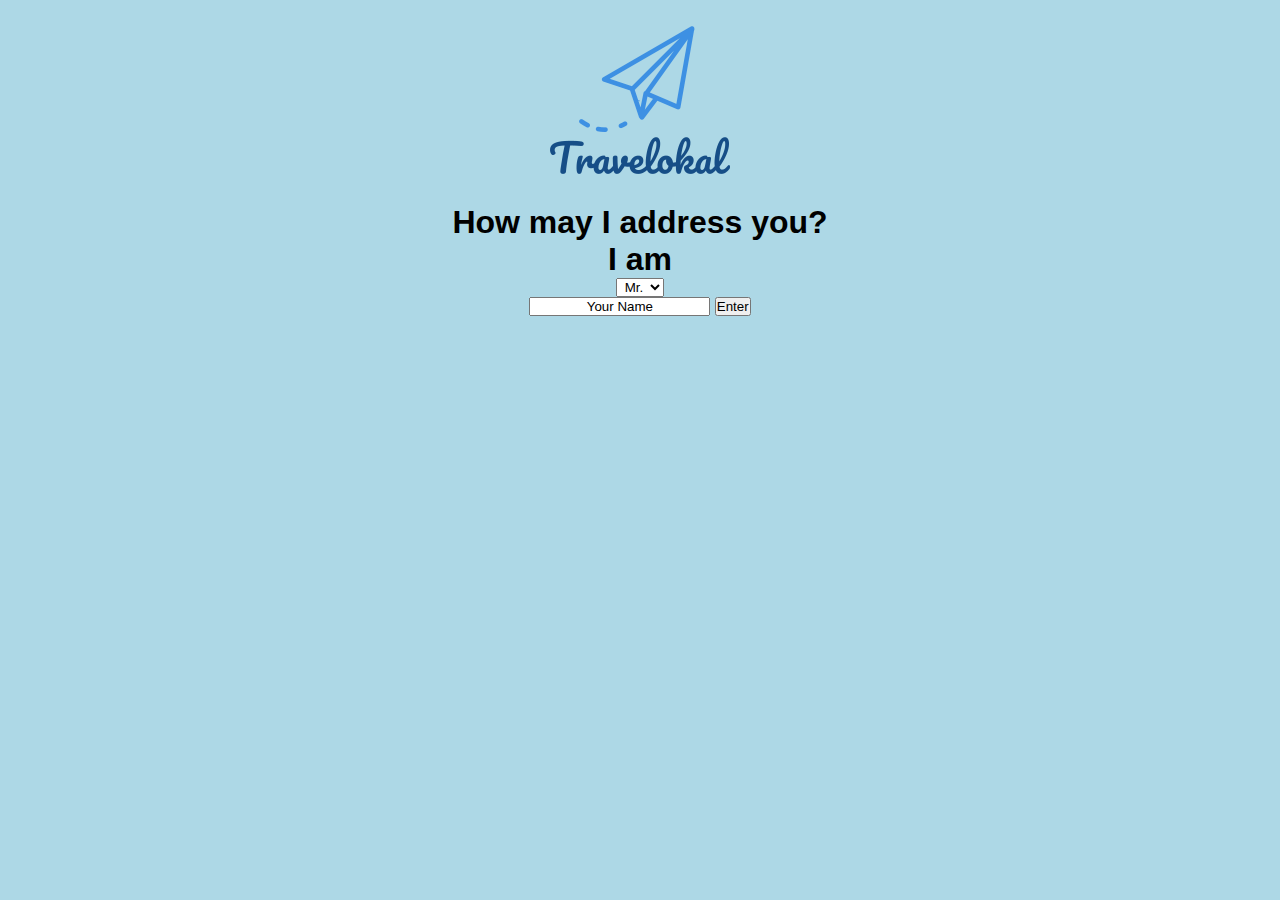
==== index.html @ 07273100 "tes flight" ====
<!DOCTYPE html>
<html lang="en">
    <head>
        <title>Travelokal - Your Ideal Traveling Partner</title>
        <link href="./style.css" rel="stylesheet"/>
    </head>
    <body>
        <img src="img/logo/blue-logo.png"/>
        <div>
            <h1>How may I address you?</h1>
            <h1>I am</h1>
            <div>
                <select>
                    <option value="mr.">Mr.</option>
                    <option value="mrs."">Mrs.</option>
                </select>
                <form>
                    <input id="name" type="text" value="Your Name"/>
                    <input type="submit" value="Enter"/>
                </form>
            </div>
        </div>
    </body>
</html>
---- style.css ----
*{
    text-decoration: none;
    padding: 0;
    margin: 0;
    text-align: center;
    font-family: 'Book Antiqua', sans-serif;
    box-sizing: border-box;
}
body {
    /*background-image: linear-gradient(#781bdf, #d25275);*/
    background-color: lightblue;
}
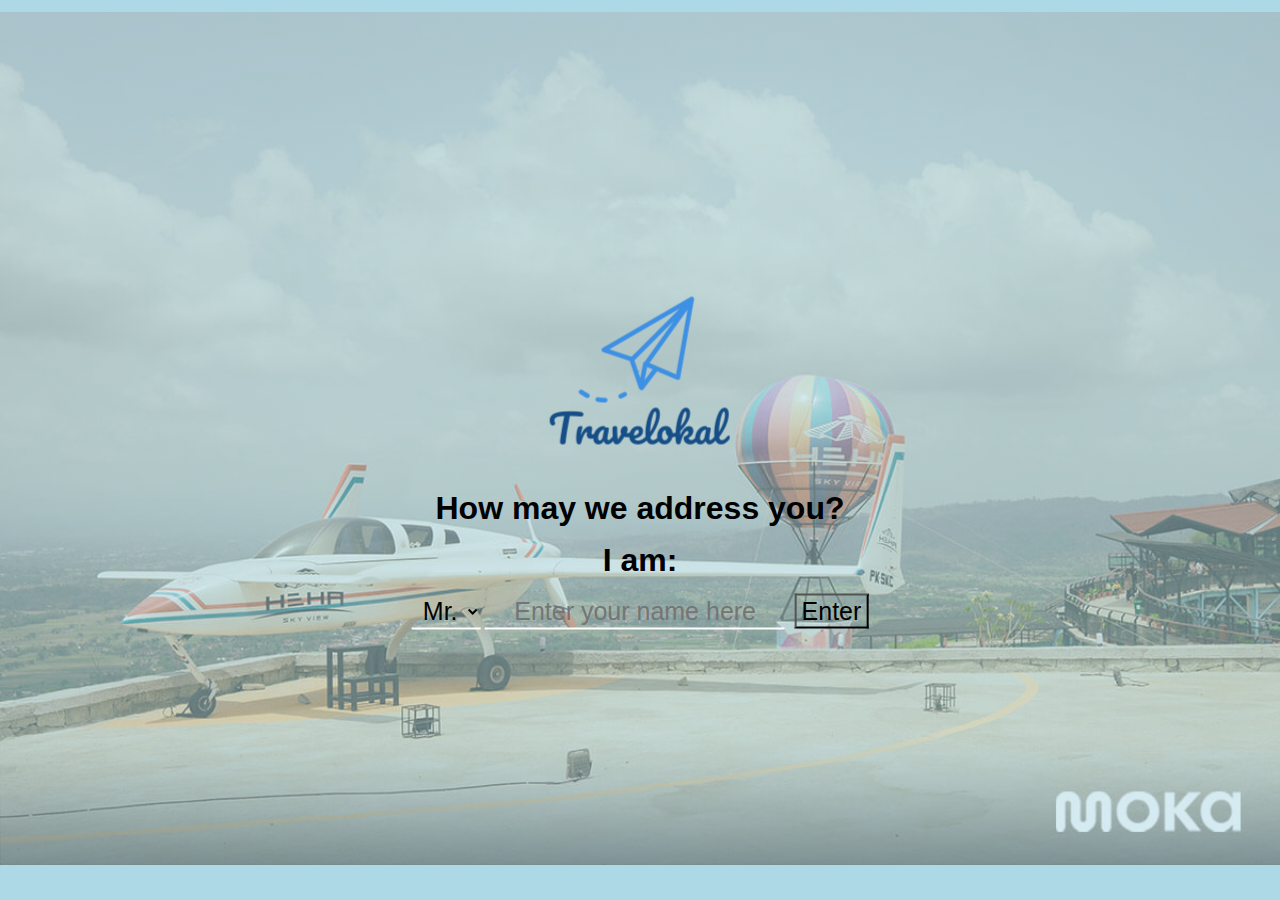
==== commit e3a51041: "setengah jadi" ====
--- a/index.html
+++ b/index.html
@@ -5,20 +5,40 @@
         <link href="./style.css" rel="stylesheet"/>
     </head>
     <body>
-        <img src="img/logo/blue-logo.png"/>
-        <div>
-            <h1>How may I address you?</h1>
-            <h1>I am</h1>
-            <div>
-                <select>
-                    <option value="mr.">Mr.</option>
-                    <option value="mrs."">Mrs.</option>
+        <div id="landing-page">
+            <img src="img/logo/blue-logo.png"/>
+            <h1 class="asking-name">How may we address you?</h1>
+            <h1 class="asking-name">I am:</h1>
+            <div id="customer-welcome">
+                <select id="gender">
+                    <option value="Mr.">Mr.</option>
+                    <option value="Mrs.">Mrs.</option>
                 </select>
-                <form>
-                    <input id="name" type="text" value="Your Name"/>
-                    <input type="submit" value="Enter"/>
+                <form id="name-form">
+                    <input class="text-form" id="customer-name" type="text" placeholder="Enter your name here" required/>
+                    <button class="button-form" id="input-name">Enter</button>
                 </form>
             </div>
         </div>
+        <div id="home">
+            <div id="header">
+                <img href="#isi" src="./img/logo/white-logo-only.png" width="30" height="30"/>
+            </div>
+            <div id="isi">
+                <img src="./img/logo/blue-logo-only.png" height="150" width="150"/>
+                <h1 id="welcome"></h1>
+                <p>Lorem ipsum dolor sit amet, consectetur adipiscing elit. Mauris non metus dignissim, iaculis turpis blandit, aliquam justo. Quisque varius ipsum felis, et finibus massa consequat sit amet. Duis condimentum est mauris, eget porta augue vestibulum et. Morbi eu nunc lobortis, scelerisque tortor ac, varius lectus. Donec sit amet tellus nisi. Curabitur massa leo, vulputate id nisl non, viverra cursus urna. Mauris at eleifend urna. Sed sed cursus neque. Cras convallis tortor imperdiet augue molestie, eget sodales felis consequat. Mauris bibendum maximus libero, in rutrum ante efficitur et.</p>
+                <div id="asking-favorite-places">
+                    <h1>Let us know your top 3 places to visit in Indonesia!</h1>
+                    <form id="favorite-places">
+                        <input class="text-form" id="place-name" type="text" placeholder="type here"/>
+                        <button class="button-form" id="input-place-name">Enter</button>
+                    </form>
+                    <ul>
+                    </ul>
+                </div>
+            </div>
+        </div>
+        <script src="travel.js"></script>
     </body>
 </html>--- a/style.css
+++ b/style.css
@@ -6,7 +6,99 @@
     font-family: 'Book Antiqua', sans-serif;
     box-sizing: border-box;
 }
+
+html {
+    height: 100%;
+    width: 100%;
+}
+
 body {
     /*background-image: linear-gradient(#781bdf, #d25275);*/
-    background-color: lightblue;
-}+    background-color: rgb(173, 216, 230);
+    height: 100%;
+    background-image: linear-gradient(rgba(173, 216, 230, 0.5),rgba(173, 216, 230, 0.5)), url(./img/background1.jpg);
+    background-size: 100%;
+    background-position-x: 50%;
+    background-position-y: 25%;
+    background-repeat: no-repeat;
+}
+
+#landing-page {
+    position: absolute;
+    top: 50%;
+    left: 50%;
+    margin-right: -50%;
+    transform: translate(-50%, -50%);
+}
+
+.asking-name {
+    margin-top: 15px;
+    margin-bottom: 15px;
+}
+
+#gender {
+    display: inline-block;
+    border: none;
+    border-bottom: 2px solid white;
+    background-color: rgba(0, 0, 0, 0);
+    height: 35px;
+    font-size: 25px;
+}
+
+form {
+    display: inline-block;
+}
+
+form .text-form {
+    border: none;
+    border-bottom: 2px solid white;
+    background-color: rgba(0, 0, 0, 0);
+    height: 35px;
+    width: 300px;
+    font-size: 25px;
+}
+
+form .button-form {
+    background-color: rgba(0, 0, 0, 0);
+    padding-left: 5px;
+    padding-right: 5px;
+    height: 35px;
+    font-size: 25px;
+    margin-left: 5px;
+}
+
+#home {
+    display: none;
+    width: 100%;
+    height: 100%;
+}
+
+#header {
+    background-color: rgb(173, 216, 230);
+    position: fixed;
+    width: 100%;
+}
+
+#isi {
+    margin-top: 140px;
+    margin-left: 100px;
+    margin-right: 100px;
+    font-size: 20px;
+}
+
+#welcome {
+    margin-top: 15px;
+}
+
+p {
+    margin-top: 15px;
+    margin-bottom: 15px;
+}
+
+h1 {
+    margin-top: 200px;
+}
+
+#favorite-places {
+    margin-top: 30px;
+}
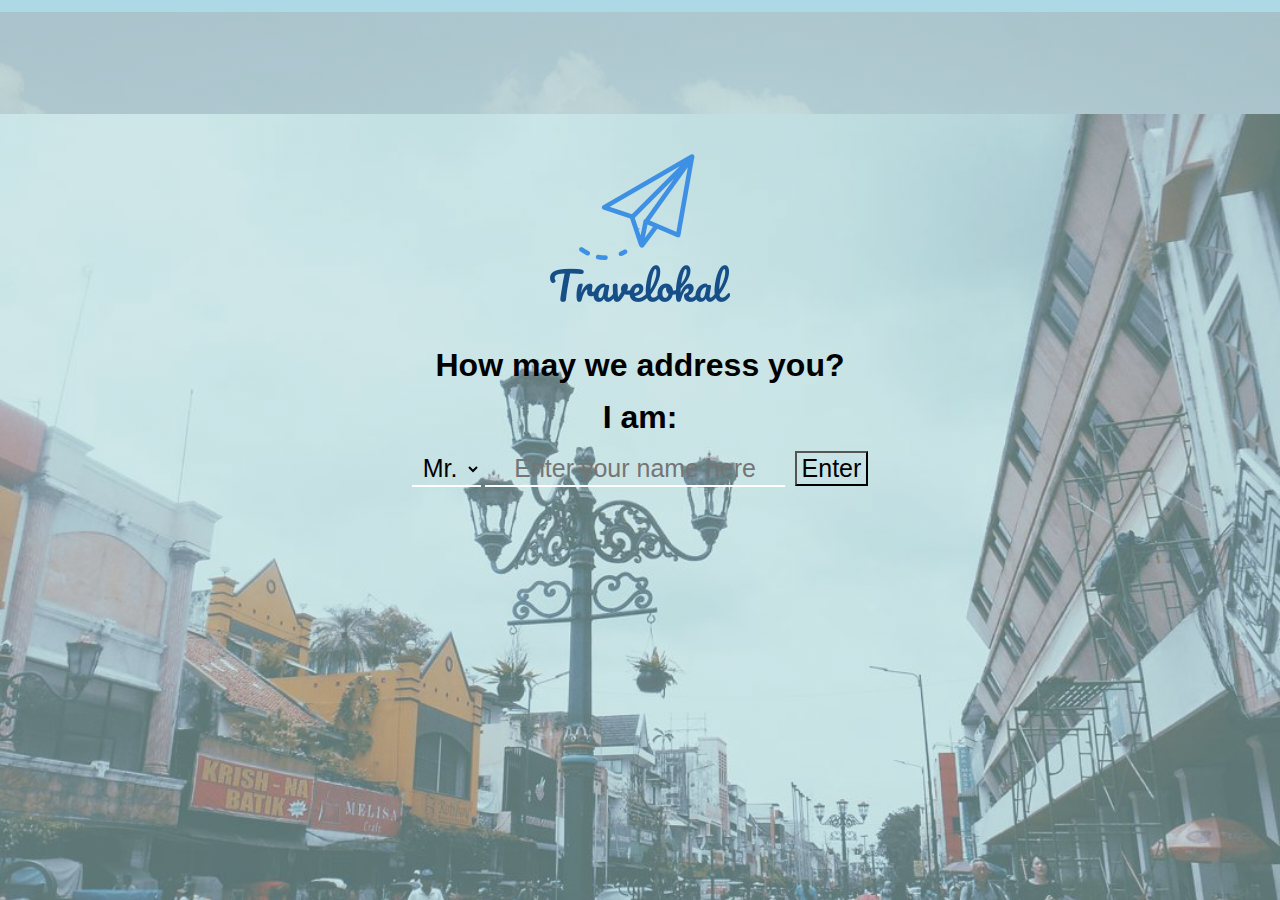
==== commit a966709f: "fixing background" ====
--- a/index.html
+++ b/index.html
@@ -22,21 +22,27 @@
         </div>
         <div id="home">
             <div id="header">
-                <img href="#isi" src="./img/logo/white-logo-only.png" width="30" height="30"/>
+                <input type="image" id="to-top" src="./img/logo/white-logo-only.png" width="50px" height="50px"/>
             </div>
             <div id="isi">
                 <img src="./img/logo/blue-logo-only.png" height="150" width="150"/>
                 <h1 id="welcome"></h1>
                 <p>Lorem ipsum dolor sit amet, consectetur adipiscing elit. Mauris non metus dignissim, iaculis turpis blandit, aliquam justo. Quisque varius ipsum felis, et finibus massa consequat sit amet. Duis condimentum est mauris, eget porta augue vestibulum et. Morbi eu nunc lobortis, scelerisque tortor ac, varius lectus. Donec sit amet tellus nisi. Curabitur massa leo, vulputate id nisl non, viverra cursus urna. Mauris at eleifend urna. Sed sed cursus neque. Cras convallis tortor imperdiet augue molestie, eget sodales felis consequat. Mauris bibendum maximus libero, in rutrum ante efficitur et.</p>
                 <div id="asking-favorite-places">
-                    <h1>Let us know your top 3 places to visit in Indonesia!</h1>
+                    <h1>Let us know your top 3 places you want to visit in Indonesia!</h1>
                     <form id="favorite-places">
                         <input class="text-form" id="place-name" type="text" placeholder="type here"/>
                         <button class="button-form" id="input-place-name">Enter</button>
                     </form>
-                    <ul>
+                    <ul id="list-favorites">
                     </ul>
                 </div>
+            </div>
+            <div id='footer'>
+                <h2>Take a closer look to us on:</h2>
+                <a href="https://www.instagram.com/awyudhanto/" target= "_blank"><img class='sosmed' src="./img/socialmedia/011-instagram.png"/></a>
+                <img class='sosmed' src="./img/socialmedia/013-twitter.png"/>
+                <img class='sosmed' src="./img/socialmedia/008-youtube.png"/>
             </div>
         </div>
         <script src="travel.js"></script>
--- a/style.css
+++ b/style.css
@@ -17,9 +17,10 @@
     background-color: rgb(173, 216, 230);
     height: 100%;
     background-image: linear-gradient(rgba(173, 216, 230, 0.5),rgba(173, 216, 230, 0.5)), url(./img/background1.jpg);
+    background-image: url(./img/background2.jpg), url(./img/background1.jpg);
     background-size: 100%;
     background-position-x: 50%;
-    background-position-y: 25%;
+    background-position-y: -190%, 25%;
     background-repeat: no-repeat;
 }
 
@@ -28,7 +29,11 @@
     top: 50%;
     left: 50%;
     margin-right: -50%;
+    padding-top: 10%;
     transform: translate(-50%, -50%);
+    background: linear-gradient(rgba(173, 216, 230, 0.5),rgba(173, 216, 230, 0.5));
+    width: 100%;
+    height: 100%;
 }
 
 .asking-name {
@@ -70,7 +75,8 @@
 #home {
     display: none;
     width: 100%;
-    height: 100%;
+    height: 200%;
+    background: linear-gradient(rgba(173, 216, 230, 0.5),rgba(173, 216, 230, 0.5));
 }
 
 #header {
@@ -84,6 +90,7 @@
     margin-left: 100px;
     margin-right: 100px;
     font-size: 20px;
+    width: 100%;
 }
 
 #welcome {
@@ -99,6 +106,47 @@
     margin-top: 200px;
 }
 
+#asking-favorite-places {
+    margin-top: 350px;
+}
+
 #favorite-places {
     margin-top: 30px;
+    margin-bottom: 15px;
 }
+
+.answer {
+    margin-top: 50px;
+    font-size: 25px;
+}
+
+.delete {
+    background: mediumslateblue;
+    padding: 1px;
+    border-radius: 4px;
+    cursor: pointer;
+    color: white;
+}
+
+ul {
+    list-style-type: none;
+}
+
+#list-favorites li {
+    margin-left: 0px;
+    margin-right: 100px;
+    font-size: 20px;
+    width: 100%;
+}
+
+#footer {
+    background-color:rgb(173, 216, 230);
+    width: 100%;
+    margin-top: 1300px;
+    position: absolute;
+}
+
+.sosmed {
+    width: 50px;
+    height: 50px;
+}